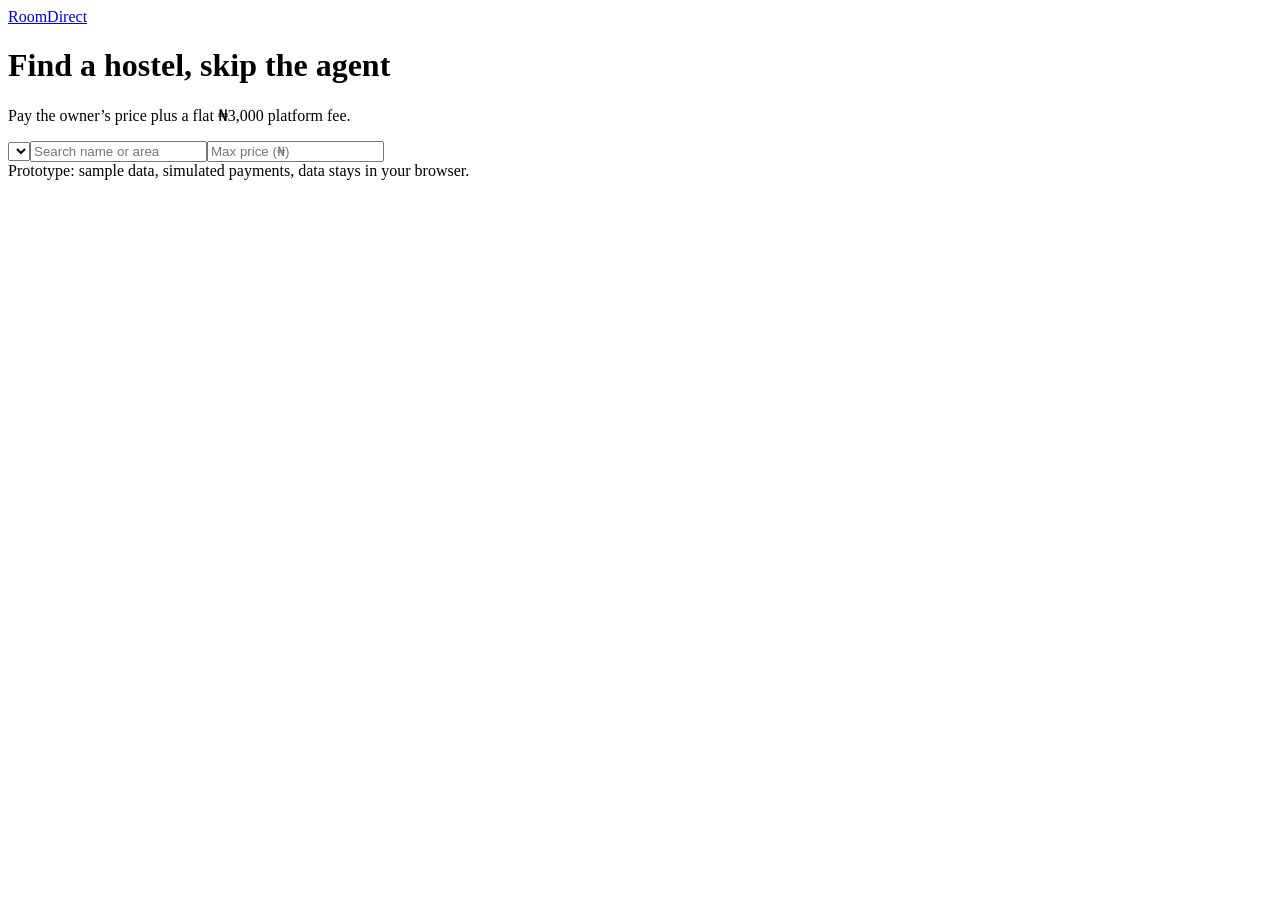
==== index.html @ 94a5ab68 "Add files via upload" ====
<!doctype html><html lang="en"><head><meta charset="utf-8"><meta name="viewport" content="width=device-width, initial-scale=1, viewport-fit=cover"><title>Browse hostels – RoomDirect</title><link rel="stylesheet" href="css/style.css"></head><body><header class="top"><a class="logo" href="index.html">RoomDirect</a><nav id="nav"></nav></header><main class="wrap" id="app"><h1>Find a hostel, skip the agent</h1><p class="meta">Pay the owner’s price plus a flat ₦3,000 platform fee.</p>
<div class="row"><select id="fs" aria-label="School"></select><input id="fq" placeholder="Search name or area" aria-label="Search"><input id="fm" type="number" min="0" placeholder="Max price (₦)" aria-label="Max price"></div>
<div class="grid" id="grid"></div></main><footer class="wrap note">Prototype: sample data, simulated payments, data stays in your browser.</footer><script src="js/app.js"></script><script>
ready.then(()=>{
 $('#fs').innerHTML='<option value="">All schools</option>'+Object.entries(SCHOOLS).map(([k,v])=>`<option value="${k}">${v}</option>`).join('');
 ['fs','fm','fq'].forEach(i=>$('#'+i).addEventListener('input',draw));draw();
});
function draw(){
 const s=$('#fs').value,mx=+$('#fm').value||Infinity,q=$('#fq').value.toLowerCase();
 const l=DB.hostels.filter(h=>(!s||h.school===s)&&(h.name+' '+h.loc).toLowerCase().includes(q)&&h.rooms.some(r=>r.price<=mx));
 $('#grid').innerHTML=l.length?l.map(h=>{const o=DB.users.find(u=>u.id===h.owner),p=Math.min(...h.rooms.map(r=>r.price)),left=h.rooms.reduce((a,r)=>a+r.left,0);
  return `<a class="card" href="hostel.html?id=${h.id}"><div class="cover" id="c${h.id}"></div><div class="pad"><h3>${E(h.name)}</h3><div class="meta">${E(h.loc)} · ${h.km} km · ${SCHOOLS[h.school]}</div><div><b>From ${N(p)}</b> <span class="meta">· ${left} rooms left</span></div>${o&&o.verified?'<span class="badge">Verified owner</span>':'<span class="badge off">Awaiting verification</span>'}</div></a>`}).join(''):'<div class="empty">No hostels match. A hostel appears once its owner adds at least one room.</div>';
 l.forEach(h=>h.media[0]&&fill($('#c'+h.id),h.media[0]));
}</script></body></html>
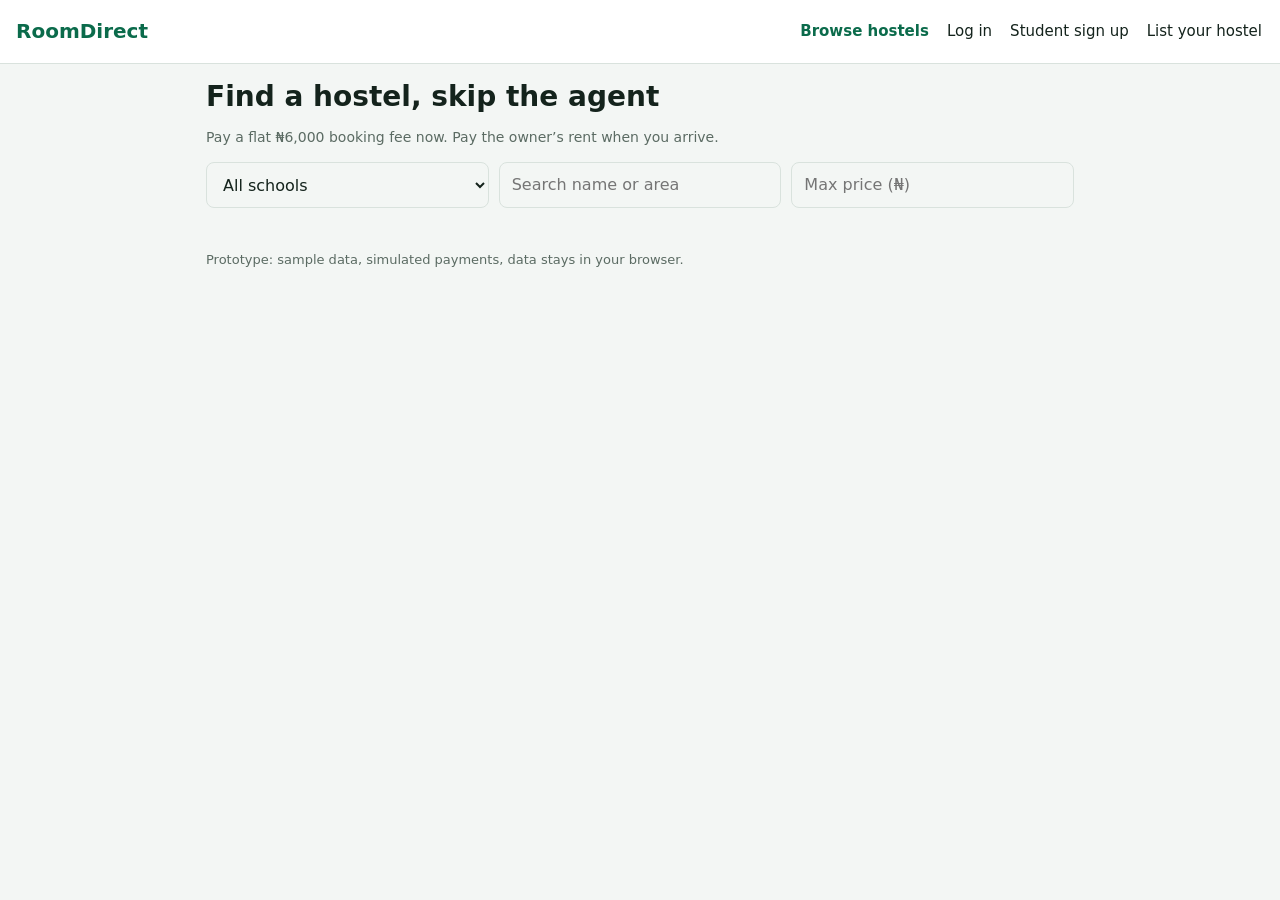
==== commit c1be5a4f: "Modify booking fee and enhance filtering options Updated booking fee details and added amenities fil" ====
--- a/index.html
+++ b/index.html
@@ -1,14 +1,15 @@
-<!doctype html><html lang="en"><head><meta charset="utf-8"><meta name="viewport" content="width=device-width, initial-scale=1, viewport-fit=cover"><title>Browse hostels – RoomDirect</title><link rel="stylesheet" href="css/style.css"></head><body><header class="top"><a class="logo" href="index.html">RoomDirect</a><nav id="nav"></nav></header><main class="wrap" id="app"><h1>Find a hostel, skip the agent</h1><p class="meta">Pay the owner’s price plus a flat ₦3,000 platform fee.</p>
+<!doctype html><html lang="en"><head><meta charset="utf-8"><meta name="viewport" content="width=device-width, initial-scale=1, viewport-fit=cover"><title>Browse hostels – RoomDirect</title><link rel="stylesheet" href="css/style.css"></head><body><header class="top"><a class="logo" href="index.html">RoomDirect</a><nav id="nav"></nav></header><main class="wrap" id="app"><h1>Find a hostel, skip the agent</h1><p class="meta">Pay a flat ₦6,000 booking fee now. Pay the owner’s rent when you arrive.</p>
 <div class="row"><select id="fs" aria-label="School"></select><input id="fq" placeholder="Search name or area" aria-label="Search"><input id="fm" type="number" min="0" placeholder="Max price (₦)" aria-label="Max price"></div>
-<div class="grid" id="grid"></div></main><footer class="wrap note">Prototype: sample data, simulated payments, data stays in your browser.</footer><script src="js/app.js"></script><script>
+<div class="chips" id="am"></div><div class="grid" id="grid"></div></main><footer class="wrap note">Prototype: sample data, simulated payments, data stays in your browser.</footer><script src="js/app.js"></script><script>
 ready.then(()=>{
  $('#fs').innerHTML='<option value="">All schools</option>'+Object.entries(SCHOOLS).map(([k,v])=>`<option value="${k}">${v}</option>`).join('');
- ['fs','fm','fq'].forEach(i=>$('#'+i).addEventListener('input',draw));draw();
+ $('#am').innerHTML=AMEN.map(a=>`<label class="chip"><input type="checkbox" value="${a}"> ${a}</label>`).join('');
+ document.querySelectorAll('#fs,#fm,#fq,#am input').forEach(i=>i.addEventListener('input',draw));draw();
 });
 function draw(){
- const s=$('#fs').value,mx=+$('#fm').value||Infinity,q=$('#fq').value.toLowerCase();
- const l=DB.hostels.filter(h=>(!s||h.school===s)&&(h.name+' '+h.loc).toLowerCase().includes(q)&&h.rooms.some(r=>r.price<=mx));
- $('#grid').innerHTML=l.length?l.map(h=>{const o=DB.users.find(u=>u.id===h.owner),p=Math.min(...h.rooms.map(r=>r.price)),left=h.rooms.reduce((a,r)=>a+r.left,0);
-  return `<a class="card" href="hostel.html?id=${h.id}"><div class="cover" id="c${h.id}"></div><div class="pad"><h3>${E(h.name)}</h3><div class="meta">${E(h.loc)} · ${h.km} km · ${SCHOOLS[h.school]}</div><div><b>From ${N(p)}</b> <span class="meta">· ${left} rooms left</span></div>${o&&o.verified?'<span class="badge">Verified owner</span>':'<span class="badge off">Awaiting verification</span>'}</div></a>`}).join(''):'<div class="empty">No hostels match. A hostel appears once its owner adds at least one room.</div>';
+ const s=$('#fs').value,mx=+$('#fm').value||Infinity,q=$('#fq').value.toLowerCase(),need=[...document.querySelectorAll('#am input:checked')].map(i=>i.value);
+ const l=DB.hostels.filter(h=>(!s||h.school===s)&&(h.name+' '+h.loc).toLowerCase().includes(q)&&h.rooms.some(r=>r.price<=mx)&&need.every(a=>(h.amen||[]).includes(a)));
+ $('#grid').innerHTML=l.length?l.map(h=>{const o=DB.users.find(u=>u.id===h.owner),p=Math.min(...h.rooms.map(r=>r.price)),left=h.rooms.reduce((a,r)=>a+r.left,0),r=rating(h);
+  return `<a class="card" href="hostel.html?id=${h.id}"><div class="cover" id="c${h.id}"></div><div class="pad"><h3>${E(h.name)}</h3><div class="meta">${E(h.loc)} · ${h.km} km · ${SCHOOLS[h.school]}</div><div><b>From ${N(p)}</b> <span class="meta">· ${left} rooms left</span></div>${r?`<div class="stars">${stars(r.avg)} <span class="meta">${r.avg.toFixed(1)} (${r.n})</span></div>`:'<div class="meta">No reviews yet</div>'}${o&&o.verified?'<span class="badge">Verified owner</span>':'<span class="badge off">Awaiting verification</span>'}</div></a>`}).join(''):'<div class="empty">No hostels match. A hostel appears once its owner adds at least one room.</div>';
  l.forEach(h=>h.media[0]&&fill($('#c'+h.id),h.media[0]));
-}</script></body></html>+}</script></body></html>
--- a/css/style.css
+++ b/css/style.css
@@ -0,0 +1,37 @@
+:root{--bg:#F3F6F4;--surface:#fff;--ink:#14231C;--muted:#5B6B63;--line:#D9E2DD;--brand:#0B6B4B;--on:#fff;--accent:#E8A317;--bad:#B3261E;color-scheme:light}
+@media (prefers-color-scheme:dark){:root{--bg:#0F1714;--surface:#17211D;--ink:#E8EFEB;--muted:#93A59B;--line:#2A3A33;--brand:#3FB98A;--on:#08241A;--bad:#F2877F;color-scheme:dark}}
+*,*::before,*::after{box-sizing:border-box}
+body{margin:0;background:var(--bg);color:var(--ink);font:400 16px/1.5 system-ui,-apple-system,"Segoe UI",Roboto,sans-serif;padding:env(safe-area-inset-top) 0 env(safe-area-inset-bottom)}
+h1,h2,h3,h4{line-height:1.2;margin:0 0 8px}h1{font-size:28px}h2{font-size:21px;margin-top:20px}h3{font-size:18px}h4{font-size:15px;margin-top:14px}
+a{color:var(--brand)}
+.wrap{max-width:900px;margin:0 auto;padding:16px}
+.top{display:flex;flex-wrap:wrap;gap:8px 16px;align-items:center;justify-content:space-between;padding:12px 16px;background:var(--surface);border-bottom:1px solid var(--line)}
+.logo{font-weight:800;font-size:20px;color:var(--brand);text-decoration:none}
+nav{display:flex;flex-wrap:wrap;gap:4px 14px;align-items:center}nav a{text-decoration:none;color:var(--ink);font-size:15px;padding:8px 2px}nav a[aria-current]{color:var(--brand);font-weight:700}
+.who{color:var(--muted);font-size:14px}
+input,select,textarea{font:inherit;color:var(--ink);background:var(--bg);border:1px solid var(--line);border-radius:8px;padding:10px 12px;min-height:44px;max-width:100%;width:100%}
+:focus-visible{outline:3px solid var(--accent);outline-offset:1px}
+label{display:block;font-size:14px;color:var(--muted);margin:10px 0 4px}
+.btn{border:0;background:var(--brand);color:var(--on);font:600 15px system-ui,sans-serif;padding:10px 16px;border-radius:10px;cursor:pointer;min-height:44px;text-decoration:none;display:inline-block}
+.btn.alt{background:transparent;color:var(--ink);border:1px solid var(--line)}.btn[disabled]{opacity:.5;cursor:not-allowed}
+.panel,.card{background:var(--surface);border:1px solid var(--line);border-radius:14px;padding:16px;margin-bottom:14px}
+.form{max-width:480px}
+.grid{display:grid;grid-template-columns:repeat(auto-fill,minmax(250px,1fr));gap:14px}
+.card{padding:0;overflow:hidden;text-decoration:none;color:inherit;display:block;margin:0}.pad{padding:12px 14px}
+.cover{height:150px;background:linear-gradient(135deg,var(--brand),var(--accent));display:grid;place-items:center;font-size:40px}
+.cover img,.cover video,.gal img,.gal video,.th img,.th video{width:100%;height:100%;object-fit:cover;display:block}
+.cover:empty::before{content:"🏠"}
+.gal{display:grid;grid-template-columns:repeat(auto-fill,minmax(200px,1fr));gap:8px;margin:12px 0}.gal>div{aspect-ratio:4/3;border-radius:10px;overflow:hidden;background:var(--line)}
+.thumbs{display:grid;grid-template-columns:repeat(auto-fill,minmax(110px,1fr));gap:8px;margin:8px 0}.th{position:relative;aspect-ratio:1;border-radius:8px;overflow:hidden;background:var(--line)}
+.x{position:absolute;top:4px;right:4px;width:28px;height:28px;border-radius:50%;border:0;background:#000a;color:#fff;cursor:pointer;font-size:16px;line-height:1}
+.meta{color:var(--muted);font-size:14px}
+.badge{display:inline-block;margin-top:6px;font-size:12px;font-weight:600;padding:2px 8px;border-radius:99px;background:var(--brand);color:var(--on)}.badge.off{background:var(--line);color:var(--muted)}
+.row{display:flex;flex-wrap:wrap;gap:10px;margin:10px 0}.row>*{flex:1 1 150px;width:auto}
+.room{display:flex;justify-content:space-between;align-items:center;gap:10px;padding:10px 0;border-top:1px solid var(--line)}
+.lines div{display:flex;justify-content:space-between;padding:3px 0}.lines .tot{border-top:1px solid var(--line);margin-top:6px;padding-top:8px;font-weight:700}
+.notice{padding:12px 14px;border-radius:10px;background:var(--line);margin:12px 0}.notice.ok{background:var(--brand);color:var(--on)}
+.err{color:var(--bad);font-size:14px;min-height:20px;margin:6px 0}
+.empty{padding:24px;text-align:center;color:var(--muted)}
+.stats{display:grid;grid-template-columns:repeat(auto-fit,minmax(150px,1fr));gap:10px;margin:12px 0}.stat{background:var(--surface);border:1px solid var(--line);border-radius:12px;padding:12px}.stat span{display:block;color:var(--muted);font-size:13px}.stat b{font-size:22px}
+.tbl{overflow-x:auto;background:var(--surface);border:1px solid var(--line);border-radius:12px;margin-bottom:14px}table{border-collapse:collapse;width:100%;min-width:560px;font-size:14px}th,td{text-align:left;padding:10px 12px;border-bottom:1px solid var(--line)}th{color:var(--muted);font-weight:500}
+.note{font-size:13px;color:var(--muted)}
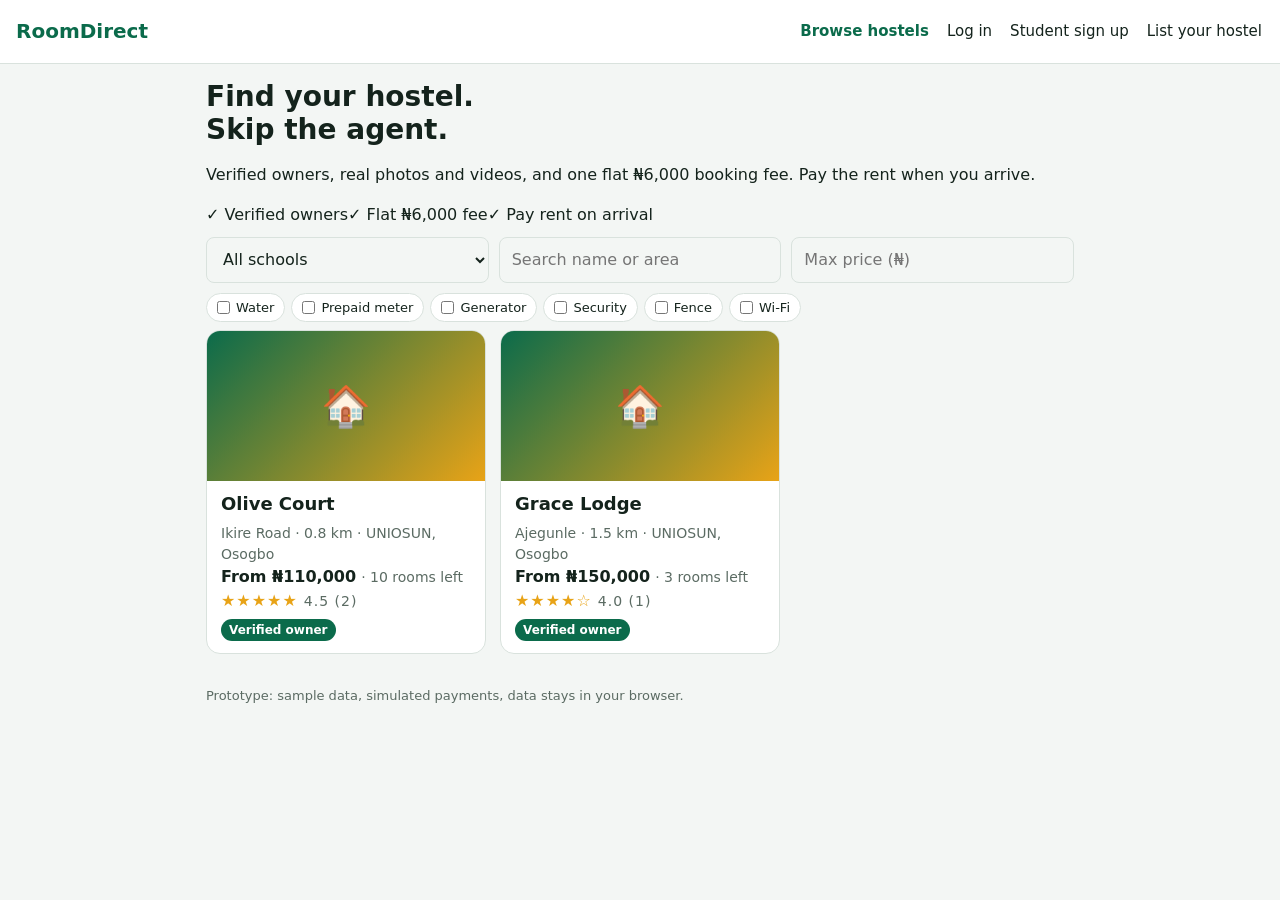
==== commit 9edffb7e: "Refactor HTML structure and content" ====
--- a/index.html
+++ b/index.html
@@ -1,4 +1,4 @@
-<!doctype html><html lang="en"><head><meta charset="utf-8"><meta name="viewport" content="width=device-width, initial-scale=1, viewport-fit=cover"><title>Browse hostels – RoomDirect</title><link rel="stylesheet" href="css/style.css"></head><body><header class="top"><a class="logo" href="index.html">RoomDirect</a><nav id="nav"></nav></header><main class="wrap" id="app"><h1>Find a hostel, skip the agent</h1><p class="meta">Pay a flat ₦6,000 booking fee now. Pay the owner’s rent when you arrive.</p>
+<!doctype html><html lang="en"><head><meta charset="utf-8"><meta name="viewport" content="width=device-width, initial-scale=1, viewport-fit=cover"><title>Browse hostels – RoomDirect</title><link rel="stylesheet" href="css/style.css"></head><body><header class="top"><a class="logo" href="index.html">RoomDirect</a><nav id="nav"></nav></header><main class="wrap" id="app"><section class="hero"><h1>Find your hostel.<br>Skip the agent.</h1><p>Verified owners, real photos and videos, and one flat ₦6,000 booking fee. Pay the rent when you arrive.</p><div class="pills"><span class="pill">✓ Verified owners</span><span class="pill">✓ Flat ₦6,000 fee</span><span class="pill">✓ Pay rent on arrival</span></div></section>
 <div class="row"><select id="fs" aria-label="School"></select><input id="fq" placeholder="Search name or area" aria-label="Search"><input id="fm" type="number" min="0" placeholder="Max price (₦)" aria-label="Max price"></div>
 <div class="chips" id="am"></div><div class="grid" id="grid"></div></main><footer class="wrap note">Prototype: sample data, simulated payments, data stays in your browser.</footer><script src="js/app.js"></script><script>
 ready.then(()=>{
--- a/css/style.css
+++ b/css/style.css
@@ -35,3 +35,9 @@
 .stats{display:grid;grid-template-columns:repeat(auto-fit,minmax(150px,1fr));gap:10px;margin:12px 0}.stat{background:var(--surface);border:1px solid var(--line);border-radius:12px;padding:12px}.stat span{display:block;color:var(--muted);font-size:13px}.stat b{font-size:22px}
 .tbl{overflow-x:auto;background:var(--surface);border:1px solid var(--line);border-radius:12px;margin-bottom:14px}table{border-collapse:collapse;width:100%;min-width:560px;font-size:14px}th,td{text-align:left;padding:10px 12px;border-bottom:1px solid var(--line)}th{color:var(--muted);font-weight:500}
 .note{font-size:13px;color:var(--muted)}
+
+.chips{display:flex;flex-wrap:wrap;gap:6px;margin:8px 0}.chip{display:inline-flex;align-items:center;gap:6px;font-size:13px;padding:4px 10px;border:1px solid var(--line);border-radius:99px;background:var(--surface);color:var(--ink);margin:0}.chip input{width:auto;min-height:auto;margin:0}
+.stars{color:var(--accent);letter-spacing:1px}
+.chat{display:grid;grid-template-columns:minmax(150px,220px) 1fr;gap:14px}@media(max-width:640px){.chat{grid-template-columns:1fr}}
+.msgs{height:320px;overflow-y:auto;display:flex;flex-direction:column;gap:6px;padding:10px;background:var(--bg);border:1px solid var(--line);border-radius:10px}
+.bub{max-width:80%;padding:8px 12px;border-radius:12px;background:var(--surface);border:1px solid var(--line);align-self:flex-start;overflow-wrap:anywhere}.bub.me{align-self:flex-end;background:var(--brand);color:var(--on);border-color:var(--brand)}
